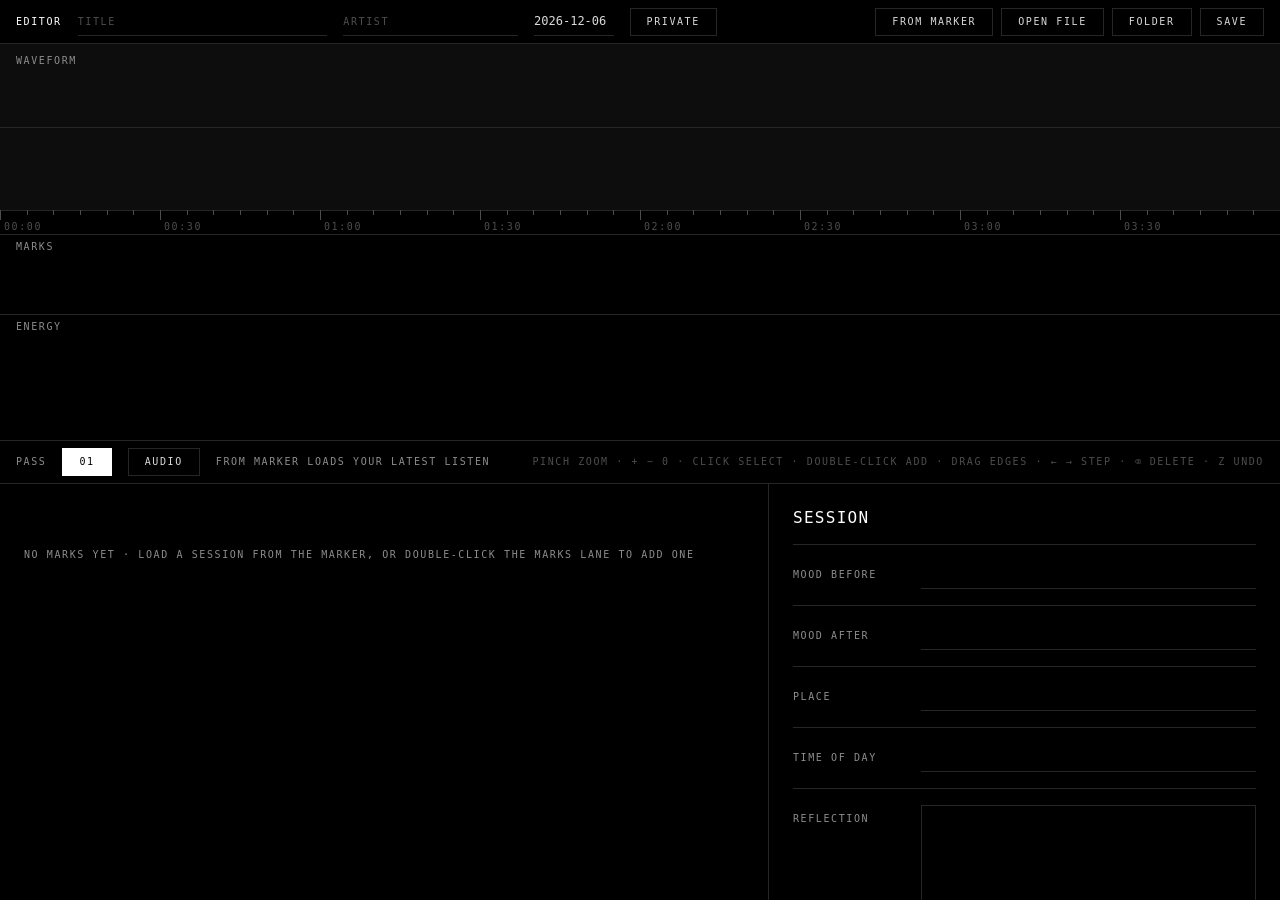
==== edit.html @ e6f2ccd7 "Add session editor, timeline zoom, and a step-by-step README - edit.html: fill in marks, sketch phot" ====
<!doctype html>
<html lang="en">
<head>
  <meta charset="utf-8">
  <meta name="viewport" content="width=device-width, initial-scale=1">
  <title>Session Editor</title>
  <link rel="stylesheet" href="assets/style.css">
  <style>
    body { display: grid; grid-template-rows: var(--bar) 44vh var(--bar) 1fr; overflow: hidden; }
    .bar { display: flex; align-items: center; gap: var(--u2); padding: 0 var(--u2); min-width: 0; overflow: hidden; border-bottom: var(--hair) solid var(--rule); }
    .bar .push { margin-left: auto; display: flex; gap: var(--u); align-items: center; }
    .tools { border-top: var(--hair) solid var(--rule); }
    #status { overflow: hidden; text-overflow: ellipsis; white-space: nowrap; flex: 1; min-width: 0; }
    #stage { position: relative; min-height: 0; }
    #score { position: absolute; inset: 0; width: 100%; height: 100%; display: block; }
    #passes { display: flex; gap: 0; }
    #passes .btn + .btn { border-left: none; }
    #sessionList { width: 200px; }

    .panels { display: grid; grid-template-columns: 3fr 2fr; min-height: 0; }
    .panel { overflow: auto; padding: var(--u3) var(--u3) var(--u6); min-width: 0; }
    .panel + .panel { border-left: var(--hair) solid var(--rule); }
    .panel h3 { font: var(--t-title); color: var(--live); text-transform: uppercase; letter-spacing: 0.08em; margin: 0 0 var(--u2); display: flex; align-items: baseline; gap: var(--u2); flex-wrap: wrap; }
    .empty { padding-top: var(--u4); }
    .row { display: grid; grid-template-columns: 112px 1fr; gap: var(--u2); padding: var(--u2) 0; border-top: var(--hair) solid var(--rule); align-items: start; }
    .row > .label { padding-top: 9px; }
    .inline { display: flex; flex-wrap: wrap; gap: var(--u); align-items: center; }
    .seg { display: flex; }
    .seg .btn + .btn { border-left: none; }
    .field.full { width: 100%; }
    .field.time { width: 88px; }
    .chips { display: flex; flex-wrap: wrap; gap: 6px; align-items: center; }
    .chip {
      font: var(--t-label); letter-spacing: var(--track-label); text-transform: uppercase;
      height: 24px; padding: 0 8px; display: inline-flex; align-items: center; gap: 8px;
      border: var(--hair) solid var(--mid); color: var(--bright); background: none; cursor: pointer;
    }
    .chip .x { color: var(--dim); }
    .chip:hover .x { color: var(--live); }
    .chip.sugg { border-style: dashed; border-color: var(--dim); color: var(--mid); }
    .chip.sugg:hover { border-color: var(--mid); color: var(--live); }
    .sugg-row { margin-top: var(--u); }
    .area {
      width: 100%; min-height: 64px; resize: vertical; display: block;
      font: var(--t-body); color: var(--bright); background: transparent;
      border: var(--hair) solid var(--rule); padding: var(--u);
    }
    .area:hover { border-color: var(--dim); }
    .area:focus { outline: none; border-color: var(--live); }
    .sw { width: 24px; height: 24px; border: var(--hair) solid var(--rule); padding: 0; cursor: pointer; }
    .sw.big { width: 28px; height: 28px; }
    .sw.add { background: var(--void); color: var(--mid); font: var(--t-data); }
    .sw.add:hover { color: var(--live); border-color: var(--mid); }
    input[type="color"].hidden { position: absolute; width: 0; height: 0; opacity: 0; pointer-events: none; }
    .thumbs { display: flex; flex-wrap: wrap; gap: var(--u); }
    .thumb { width: 80px; height: 80px; object-fit: cover; border: var(--hair) solid var(--rule); display: block; cursor: pointer; background: var(--slab); }
    .thumb.on { outline: var(--hair) solid var(--live); outline-offset: 2px; }
    .sketch { display: grid; grid-template-columns: 96px 1fr auto; gap: var(--u2); padding: var(--u2) 0; border-top: var(--hair) solid var(--rule); align-items: start; }
    .sketch img { width: 96px; height: 96px; object-fit: cover; border: var(--hair) solid var(--rule); background: var(--slab); }
    .sketch .meta { display: flex; flex-direction: column; gap: var(--u); min-width: 0; }
  </style>
</head>
<body>
  <header class="bar">
    <span class="label" style="color: var(--live)">Editor</span>
    <input class="field" id="title" placeholder="Title" autocomplete="off" style="width: 20%">
    <input class="field" id="artist" placeholder="Artist" autocomplete="off" style="width: 14%">
    <input class="field" id="date" placeholder="YYYY-MM-DD" autocomplete="off" style="width: 11ch">
    <button class="btn" id="privateBtn" title="Private sessions are saved to private/, which git ignores">Private</button>
    <div class="push">
      <button class="btn" id="fromMarkerBtn" title="Load the session currently in the Marker">From marker</button>
      <select class="field" id="sessionList" hidden><option value="">Open saved…</option></select>
      <button class="btn" id="openFileBtn">Open file</button>
      <button class="btn" id="folderBtn" title="Choose this repo's folder once so the editor can save straight into it">Folder</button>
      <button class="btn" id="saveBtn">Save</button>
    </div>
  </header>

  <div id="stage"><canvas id="score"></canvas></div>

  <div class="bar tools">
    <span class="label">Pass</span>
    <div id="passes"></div>
    <button class="btn" id="audioBtn" title="Optional: load the track to listen while editing">Audio</button>
    <span class="label" id="status"></span>
    <span class="label dimmed">pinch zoom · + − 0 · click select · double-click add · drag edges · ← → step · ⌫ delete · Z undo</span>
  </div>

  <div class="panels">
    <section class="panel" id="momentPanel"></section>
    <section class="panel" id="sessionPanel"></section>
  </div>

  <input type="file" id="jsonInput" accept="application/json,.json" hidden>
  <input type="file" id="audioInput" accept="audio/*" hidden>
  <input type="file" id="photoInput" accept="image/*" multiple hidden>
  <input type="color" id="colorInput" class="hidden">

<script src="assets/journal.js"></script>
<script src="assets/score.js"></script>
<script>
(function () {
  const J = window.Journal, E = J.escape;
  const DRAFT = "journal.editor.draft", MARKER = "journal.marker.current";
  const $ = (id) => document.getElementById(id);
  const round = (x, d = 1) => Math.round(x * 10 ** d) / 10 ** d;
  const fsAccess = "showDirectoryPicker" in window;

  let s = normalize(J.store.get(DRAFT));
  let selected = s.moments.length ? s.moments[0].n : null;
  let viewPass = s.passes.length ? s.passes[s.passes.length - 1].n : 1;
  let history = [];
  let images = new Map();         // sketch file -> { blob, url }
  let dir = null, dirPending = null;
  let library = [];               // sessions found in the repo folder: { path, session }
  let audio = null;               // HTMLAudioElement when a track is loaded for listening
  let drag = null;

  // ---------- model ----------
  function normalize(x) {
    const blank = {
      id: "", date: J.today(), private: false,
      track: { title: "", artist: "", source: "spotify", url: "", duration_s: null },
      context: { time_of_day: "", place: "", mood_before: "", mood_after: "" },
      passes: [], moments: [], sketches: [], reflection: "",
      waveform: { source: null, rate_hz: 20, peaks: [] }, audio_features: null
    };
    if (!x) return blank;
    const out = Object.assign(blank, x);
    out.track = Object.assign(blank.track, x.track);
    out.context = Object.assign({ time_of_day: "", place: "", mood_before: "", mood_after: "" }, x.context);
    out.waveform = x.waveform || { source: null, rate_hz: 20, peaks: [] };
    out.moments = (x.moments || []).map((m) => J.newMoment(Object.assign({}, m, m.kind === "range" ? {} : { kind: "tap", t_end_s: null })));
    out.sketches = x.sketches || [];
    delete out._marker;
    return out;
  }

  function moment(n) { return s.moments.find((m) => m.n === n); }
  function persist() { J.store.set(DRAFT, s); }

  // Every change goes through here so Z can undo it.
  function snapshot() { history.push(JSON.stringify(s)); if (history.length > 200) history.shift(); }
  function change(fn, opts = {}) {
    if (!opts.noSnapshot) snapshot();
    fn();
    persist(); draw();
    if (opts.panels !== false) renderPanels();
  }
  function undo() {
    if (!history.length) return setStatus("Nothing to undo");
    s = JSON.parse(history.pop());
    if (selected != null && !moment(selected)) selected = null;
    persist(); draw(); renderAll();
    setStatus("Undone");
  }

  function setStatus(text) { $("status").textContent = text; }

  function energyAt(passN, t) {
    const p = s.passes.find((x) => x.n === passN);
    if (!p || !p.energy_log || !p.energy_log.length) return null;
    let e = p.energy_log[0].energy;
    for (const pt of p.energy_log) { if (pt.t_s <= t) e = pt.energy; else break; }
    return round(e, 2);
  }

  function addMarkAt(t) {
    const n = s.moments.reduce((a, m) => Math.max(a, m.n), 0) + 1;
    change(() => {
      s.moments.push(J.newMoment({ n, pass: viewPass, kind: "tap", t_s: round(t), energy: energyAt(viewPass, t) }));
      s.moments.sort((a, b) => a.pass - b.pass || a.t_s - b.t_s);
      selected = n;
    });
  }

  function deleteSelected() {
    if (selected == null) return;
    const n = selected, list = passMoments(), i = list.findIndex((m) => m.n === n);
    change(() => {
      s.moments = s.moments.filter((m) => m.n !== n);
      const next = list[i + 1] || list[i - 1];
      selected = next ? next.n : null;
    });
    setStatus("Deleted mark " + String(n).padStart(2, "0") + " · Z to undo");
  }

  const passMoments = () => s.moments.filter((m) => m.pass === viewPass).sort((a, b) => a.t_s - b.t_s);

  function step(dir) {
    const list = passMoments(); if (!list.length) return;
    const i = list.findIndex((m) => m.n === selected);
    const next = list[i < 0 ? 0 : Math.min(list.length - 1, Math.max(0, i + dir))];
    selected = next.n; score.reveal(next.t_s); draw(); renderMoment();
  }

  // Values used before, most frequent first: from every saved session plus this one.
  function suggestions(key, exclude = []) {
    const counts = new Map();
    const add = (v) => { if (!v) return; const k = String(v).trim(); if (k && !exclude.includes(k)) counts.set(k, (counts.get(k) || 0) + 1); };
    const sources = library.map((x) => x.session).filter((x) => x.id !== s.id).concat([s]);
    sources.forEach((sess) => (sess.moments || []).forEach((m) => {
      const v = m[key]; Array.isArray(v) ? v.forEach(add) : add(v);
    }));
    return [...counts.entries()].sort((a, b) => b[1] - a[1]).slice(0, 16).map(([k]) => k);
  }

  // ---------- score ----------
  const score = Score.create($("score"));
  function draw() {
    score.draw({
      session: s, current: viewPass, selected, colors: true,
      t: audio ? audio.currentTime : 0, playhead: !!audio
    });
  }
  new ResizeObserver(() => { score.resize(); draw(); }).observe($("score"));

  const canvas = $("score");
  function pointer(e) { const r = canvas.getBoundingClientRect(); return [e.clientX - r.left, e.clientY - r.top]; }

  canvas.addEventListener("mousedown", (e) => {
    const [x, y] = pointer(e), h = score.hit(x, y);
    if ((h.lane === "wave" || h.lane === "ruler") && audio) { audio.currentTime = h.t; draw(); return; }
    if (h.mark) {
      const m = moment(h.mark.n);
      if (m.pass !== viewPass) { viewPass = m.pass; renderPasses(); }
      selected = m.n;
      const edge = m.kind === "range" ? h.mark.edge : "start";
      if (edge) drag = { n: m.n, edge, x0: x, moved: false };
      draw(); renderMoment();
    }
  });
  // Pinch zooms around the cursor; swiping moves along the track when zoomed in.
  canvas.addEventListener("wheel", (e) => {
    e.preventDefault();
    const [x] = pointer(e);
    if (e.ctrlKey) score.zoom(Math.exp(-e.deltaY * 0.01), x);
    else score.pan(Math.abs(e.deltaX) > Math.abs(e.deltaY) ? e.deltaX : e.deltaY);
    draw();
  }, { passive: false });
  let gestureScale = 1;   // Safari reports pinch as gesture events instead
  canvas.addEventListener("gesturestart", (e) => { e.preventDefault(); gestureScale = 1; });
  canvas.addEventListener("gesturechange", (e) => {
    e.preventDefault();
    score.zoom(e.scale / gestureScale, pointer(e)[0]); gestureScale = e.scale; draw();
  });
  function zoomKey(factor) {
    const m = moment(selected), x = m ? score.toX(m.t_s) : null;
    score.zoom(factor, x != null && x >= 0 && x <= canvas.clientWidth ? x : undefined);
    draw();
  }

  canvas.addEventListener("dblclick", (e) => {
    const [x, y] = pointer(e), h = score.hit(x, y);
    if (h.lane === "marks" && !h.mark) addMarkAt(h.t);
  });
  window.addEventListener("mousemove", (e) => {
    const [x, y] = pointer(e);
    if (!drag) {
      const h = score.hit(x, y);
      canvas.style.cursor = h.mark && h.lane === "marks" ? "ew-resize" : h.lane === "marks" ? "copy" : (audio && h.lane !== "energy" ? "text" : "default");
      return;
    }
    if (!drag.moved && Math.abs(x - drag.x0) < 3) return;
    if (!drag.moved) { snapshot(); drag.moved = true; }
    const m = moment(drag.n), t = round(Math.max(0, score.toT(x)));
    if (drag.edge === "end") m.t_end_s = Math.max(m.t_s + 0.1, t);
    else if (m.kind === "range") m.t_s = Math.min(m.t_end_s - 0.1, t);
    else m.t_s = t;
    draw();
  });
  window.addEventListener("mouseup", () => {
    if (drag && drag.moved) { persist(); renderMoment(); }
    drag = null;
  });

  // ---------- header ----------
  function bindHeader() {
    $("title").value = s.track.title || "";
    $("artist").value = s.track.artist || "";
    $("date").value = s.date || "";
    $("privateBtn").classList.toggle("on", !!s.private);
  }
  [["title", (v) => s.track.title = v], ["artist", (v) => s.track.artist = v], ["date", (v) => s.date = v]].forEach(([id, set]) => {
    const el = $(id);
    el.addEventListener("focus", snapshot);
    el.addEventListener("input", () => { set(el.value); persist(); });
    el.addEventListener("keydown", (e) => { if (e.key === "Enter") el.blur(); });
  });
  $("privateBtn").onclick = () => { change(() => { s.private = !s.private; }, { panels: false }); bindHeader(); };

  function renderPasses() {
    const box = $("passes"); box.innerHTML = "";
    const list = s.passes.length ? s.passes : [{ n: 1 }];
    list.forEach((p) => {
      const b = document.createElement("button");
      b.className = "btn" + (p.n === viewPass ? " on" : "");
      b.textContent = String(p.n).padStart(2, "0");
      b.onclick = () => { viewPass = p.n; const first = passMoments()[0]; selected = first ? first.n : null; renderPasses(); draw(); renderMoment(); };
      box.appendChild(b);
    });
  }

  // ---------- moment panel ----------
  function chipList(values, removeAttr) {
    return values.map((v, i) => '<button class="chip" data-' + removeAttr + '="' + i + '">' + E(v) + '<span class="x">×</span></button>').join("");
  }
  function suggList(values, attr) {
    return values.map((v) => '<button class="chip sugg" data-' + attr + '="' + E(v) + '">' + E(v) + "</button>").join("");
  }

  function renderMoment() {
    const box = $("momentPanel"), m = moment(selected);
    if (!m) {
      box.innerHTML = '<p class="label empty">' + (s.moments.length ? "Select a mark on the score" : "No marks yet · load a session from the Marker, or double-click the marks lane to add one") + "</p>";
      return;
    }
    const kinds = ["tap", "range"].map((k) => '<button class="btn' + (m.kind === k ? " on" : "") + '" data-kind="' + k + '">' + k + "</button>").join("");
    const sketchThumbs = s.sketches.length
      ? s.sketches.map((sk) => '<img class="thumb' + (m.sketch === sk.file ? " on" : "") + '" data-sketch="' + E(sk.file) + '" alt="' + E(sk.caption || sk.file) + '" src="' + E(images.get(sk.file) ? images.get(sk.file).url : "") + '">').join("")
      : '<span class="label dimmed">Add sketch photos in the session panel →</span>';
    box.innerHTML =
      '<h3>' + String(m.n).padStart(2, "0") + '<span class="label">Pass ' + String(m.pass).padStart(2, "0") + '</span>' +
        '<span class="seg">' + kinds + '</span><button class="btn" id="delBtn" style="margin-left:auto">Delete</button></h3>' +
      row("Time", '<div class="inline"><input class="field time" id="tStart" value="' + J.formatTime(m.t_s) + '">' +
        (m.kind === "range" ? '<span class="label">→</span><input class="field time" id="tEnd" value="' + J.formatTime(m.t_end_s) + '">' : "") +
        '<span class="label">Energy</span><input class="field time" id="mEnergy" value="' + (m.energy == null ? "" : m.energy.toFixed(2)) + '"></div>') +
      row("Tags", '<div class="chips">' + chipList(m.tags, "rmtag") + '<input class="field" id="tagInput" placeholder="Add tag ⏎" style="width:140px"></div>' +
        '<div class="chips sugg-row">' + suggList(suggestions("tags", m.tags), "addtag") + "</div>") +
      row("Colors", '<div class="chips">' + m.colors.map((c, i) => '<button class="sw big" title="Remove ' + E(c) + '" data-rmcolor="' + i + '" style="background:' + E(c) + '"></button>').join("") +
        '<button class="sw big add" id="addColor" title="Add a color">+</button></div>' +
        '<div class="chips sugg-row">' + suggestions("colors", m.colors).map((c) => '<button class="sw" title="' + E(c) + '" data-addcolor="' + E(c) + '" style="background:' + E(c) + '"></button>').join("") + "</div>") +
      row("Motion", '<input class="field full" data-text="motion" value="' + E(m.motion) + '" placeholder="Rising, spiral, scattering…">' +
        '<div class="chips sugg-row">' + suggList(suggestions("motion", [m.motion]), "set-motion") + "</div>") +
      row("Texture", '<input class="field full" data-text="texture" value="' + E(m.texture) + '" placeholder="Grainy, liquid, glass…">' +
        '<div class="chips sugg-row">' + suggList(suggestions("texture", [m.texture]), "set-texture") + "</div>") +
      row("Other", '<textarea class="area" data-text="other" placeholder="Anything that doesn\'t fit a field">' + E(m.other) + "</textarea>") +
      row("Note", '<textarea class="area" data-text="note">' + E(m.note) + "</textarea>") +
      row("Sketch", '<div class="thumbs">' + sketchThumbs + "</div>");

    box.querySelectorAll("[data-kind]").forEach((b) => b.onclick = () => change(() => {
      m.kind = b.dataset.kind;
      if (m.kind === "range" && m.t_end_s == null) m.t_end_s = round(m.t_s + 2);
      if (m.kind !== "range") m.t_end_s = null;
    }));
    $("delBtn").onclick = deleteSelected;
    const timeField = (id, apply) => { const el = $(id); if (!el) return;
      el.addEventListener("change", () => { const v = J.parseTime(el.value); if (v == null) { el.value = J.formatTime(apply()); return; } change(() => apply(round(v))); }); };
    timeField("tStart", (v) => { if (v != null) { m.t_s = m.t_end_s != null ? Math.min(v, m.t_end_s - 0.1) : v; } return m.t_s; });
    timeField("tEnd", (v) => { if (v != null) m.t_end_s = Math.max(v, m.t_s + 0.1); return m.t_end_s; });
    $("mEnergy").addEventListener("change", (e) => { const v = parseFloat(e.target.value); change(() => { m.energy = isNaN(v) ? null : round(Math.min(1, Math.max(0, v)), 2); }); });

    const tagInput = $("tagInput");
    tagInput.addEventListener("keydown", (e) => {
      if (e.key !== "Enter" || !tagInput.value.trim()) return;
      const v = tagInput.value.trim().toLowerCase();
      change(() => { if (!m.tags.includes(v)) m.tags.push(v); });
      $("tagInput").focus();
    });
    box.querySelectorAll("[data-rmtag]").forEach((b) => b.onclick = () => change(() => m.tags.splice(+b.dataset.rmtag, 1)));
    box.querySelectorAll("[data-addtag]").forEach((b) => b.onclick = () => change(() => { if (!m.tags.includes(b.dataset.addtag)) m.tags.push(b.dataset.addtag); }));
    box.querySelectorAll("[data-rmcolor]").forEach((b) => b.onclick = () => change(() => m.colors.splice(+b.dataset.rmcolor, 1)));
    box.querySelectorAll("[data-addcolor]").forEach((b) => b.onclick = () => change(() => m.colors.push(b.dataset.addcolor)));
    $("addColor").onclick = () => { const ci = $("colorInput"); ci.value = m.colors[m.colors.length - 1] || "#808080"; ci.click(); };
    ["motion", "texture"].forEach((k) => box.querySelectorAll("[data-set-" + k + "]").forEach((b) => b.onclick = () => change(() => { m[k] = b.dataset["set" + k[0].toUpperCase() + k.slice(1)]; })));
    box.querySelectorAll("[data-text]").forEach((el) => {
      el.addEventListener("focus", snapshot);
      el.addEventListener("input", () => { m[el.dataset.text] = el.value; persist(); });
    });
    box.querySelectorAll("[data-sketch]").forEach((img) => img.onclick = () => change(() => { m.sketch = m.sketch === img.dataset.sketch ? null : img.dataset.sketch; }));
  }
  function row(name, html) { return '<div class="row"><span class="label">' + name + "</span><div>" + html + "</div></div>"; }

  $("colorInput").addEventListener("change", (e) => {
    const m = moment(selected); if (!m) return;
    change(() => m.colors.push(e.target.value));
  });

  // ---------- session panel ----------
  function renderSession() {
    const box = $("sessionPanel"), c = s.context;
    const pinned = (file) => s.moments.filter((m) => m.sketch === file).map((m) => String(m.n).padStart(2, "0")).join(", ");
    box.innerHTML =
      "<h3>Session</h3>" +
      row("Mood before", '<input class="field full" data-ctx="mood_before" value="' + E(c.mood_before) + '">') +
      row("Mood after", '<input class="field full" data-ctx="mood_after" value="' + E(c.mood_after) + '">') +
      row("Place", '<input class="field full" data-ctx="place" value="' + E(c.place) + '">') +
      row("Time of day", '<input class="field full" data-ctx="time_of_day" value="' + E(c.time_of_day) + '">') +
      row("Reflection", '<textarea class="area" id="reflection" style="min-height:120px">' + E(s.reflection) + "</textarea>") +
      row("Track", '<div class="inline"><span class="data">' + E(s.track.source) + " · " + (s.track.duration_s ? J.formatTime(s.track.duration_s) : "length unknown") + "</span></div>" +
        '<input class="field full" id="trackUrl" placeholder="Link (optional)" value="' + E(s.track.url) + '">') +
      '<div class="row"><span class="label">Sketches</span><div><button class="btn" id="addPhotos">Add photos</button></div></div>' +
      s.sketches.map((sk, i) =>
        '<div class="sketch"><img alt="" src="' + E(images.get(sk.file) ? images.get(sk.file).url : "") + '">' +
        '<div class="meta"><span class="label">' + E(sk.file) + (pinned(sk.file) ? " · mark " + pinned(sk.file) : " · not pinned") + "</span>" +
        '<input class="field full" data-caption="' + i + '" placeholder="Caption" value="' + E(sk.caption) + '"></div>' +
        '<button class="btn" data-rmsketch="' + i + '">Remove</button></div>').join("");

    box.querySelectorAll("[data-ctx]").forEach((el) => {
      el.addEventListener("focus", snapshot);
      el.addEventListener("input", () => { s.context[el.dataset.ctx] = el.value; persist(); });
    });
    const refl = $("reflection");
    refl.addEventListener("focus", snapshot);
    refl.addEventListener("input", () => { s.reflection = refl.value; persist(); });
    const url = $("trackUrl");
    url.addEventListener("focus", snapshot);
    url.addEventListener("input", () => { s.track.url = url.value; persist(); });
    $("addPhotos").onclick = () => $("photoInput").click();
    box.querySelectorAll("[data-caption]").forEach((el) => {
      el.addEventListener("focus", snapshot);
      el.addEventListener("input", () => { s.sketches[+el.dataset.caption].caption = el.value; persist(); });
    });
    box.querySelectorAll("[data-rmsketch]").forEach((b) => b.onclick = () => {
      const sk = s.sketches[+b.dataset.rmsketch];
      change(() => {
        s.sketches.splice(+b.dataset.rmsketch, 1);
        s.moments.forEach((m) => { if (m.sketch === sk.file) m.sketch = null; });
      });
    });
  }

  // Photos are shrunk to 1600px JPEGs so the public repo stays light.
  async function addPhotos(files) {
    let next = s.sketches.reduce((a, sk) => Math.max(a, parseInt((sk.file.match(/(\d+)/) || [0, 0])[1], 10)), 0) + 1;
    const added = [], failed = [];
    for (const file of files) {
      try {
        const bmp = await createImageBitmap(file);
        const k = Math.min(1, 1600 / Math.max(bmp.width, bmp.height));
        const c = document.createElement("canvas");
        c.width = Math.round(bmp.width * k); c.height = Math.round(bmp.height * k);
        c.getContext("2d").drawImage(bmp, 0, 0, c.width, c.height);
        const blob = await new Promise((r) => c.toBlob(r, "image/jpeg", 0.85));
        const name = "sketch-" + J.pad(next++) + ".jpg";
        setImage(name, blob);
        J.db.set("draft-img:" + name, blob);
        added.push({ file: name, t_start_s: null, t_end_s: null, caption: "" });
      } catch (e) { failed.push(file.name); }
    }
    if (added.length) change(() => s.sketches.push(...added));
    setStatus(failed.length ? "Couldn't read " + failed.join(", ") + ". iPhone HEIC photos: export as JPEG first." : "Added " + added.length + " photo" + (added.length === 1 ? "" : "s"));
  }
  function setImage(name, blob) {
    const old = images.get(name); if (old) URL.revokeObjectURL(old.url);
    images.set(name, { blob, url: URL.createObjectURL(blob) });
  }

  // ---------- loading ----------
  async function load(session, imageBlobs, origin) {
    if (s.moments.length && s.id !== session.id && !confirm("Replace the session open in the editor? Unsaved edits will be lost.")) return;
    for (const sk of s.sketches) J.db.remove("draft-img:" + sk.file);
    images.forEach((v) => URL.revokeObjectURL(v.url));
    images = new Map();
    s = normalize(session);
    for (const [name, blob] of imageBlobs || []) { setImage(name, blob); J.db.set("draft-img:" + name, blob); }
    selected = s.moments.length ? s.moments[0].n : null;
    viewPass = s.passes.length ? s.passes[s.passes.length - 1].n : 1;
    history = [];
    persist(); renderAll(); draw();
    setStatus("Opened " + (origin || "session") + " · " + s.moments.length + " marks");
  }

  async function restoreDraftImages() {
    for (const sk of s.sketches) {
      const blob = await J.db.get("draft-img:" + sk.file);
      if (blob) setImage(sk.file, blob);
    }
    renderPanels();
  }

  $("fromMarkerBtn").onclick = () => {
    const m = J.store.get(MARKER);
    if (!m || !(m.moments || []).length) return setStatus("The Marker has no marks right now");
    load(m, null, "from Marker");
  };
  $("openFileBtn").onclick = () => $("jsonInput").click();
  $("jsonInput").onchange = async (e) => {
    const f = e.target.files[0]; e.target.value = "";
    if (!f) return;
    try { load(JSON.parse(await f.text()), null, f.name); }
    catch (err) { setStatus("That file isn't a session.json"); }
  };
  $("photoInput").onchange = (e) => { const files = [...e.target.files]; e.target.value = ""; if (files.length) addPhotos(files); };

  // ---------- repo folder (Chrome / Edge) ----------
  async function useFolder(handle) {
    dir = handle; dirPending = null;
    $("folderBtn").classList.add("on");
    $("folderBtn").textContent = "Folder · " + handle.name;
    await scanFolder();
  }
  async function connectFolder() {
    if (!fsAccess) { setStatus("This browser can't save into folders. Save will download the files instead."); return false; }
    try {
      if (dirPending) {
        if (await dirPending.requestPermission({ mode: "readwrite" }) === "granted") { await useFolder(dirPending); return true; }
      }
      const handle = await window.showDirectoryPicker({ id: "listening-journal", mode: "readwrite" });
      try { await handle.getFileHandle("mark.html"); }
      catch (e) { setStatus("Heads up: " + handle.name + " doesn't look like the journal repo (no mark.html)"); }
      J.db.set("repo-dir", handle);
      await useFolder(handle);
      return true;
    } catch (e) { return false; }
  }
  async function restoreFolder() {
    if (!fsAccess) { $("folderBtn").hidden = true; return; }
    const handle = await J.db.get("repo-dir");
    if (!handle) return;
    try {
      if (await handle.queryPermission({ mode: "readwrite" }) === "granted") await useFolder(handle);
      else { dirPending = handle; $("folderBtn").textContent = "Reconnect folder"; }
    } catch (e) {}
  }
  async function scanFolder() {
    library = [];
    for (const base of ["sessions", "private"]) {
      let d; try { d = await dir.getDirectoryHandle(base); } catch (e) { continue; }
      for await (const [name, h] of d.entries()) {
        if (h.kind !== "directory") continue;
        try {
          const f = await (await h.getFileHandle("session.json")).getFile();
          library.push({ path: base + "/" + name, session: JSON.parse(await f.text()) });
        } catch (e) {}
      }
    }
    library.sort((a, b) => (b.session.date || "").localeCompare(a.session.date || ""));
    const sel = $("sessionList");
    sel.innerHTML = '<option value="">Open saved… (' + library.length + ")</option>" +
      library.map((x, i) => '<option value="' + i + '">' + E((x.session.date || "") + " · " + (x.session.track.title || x.path)) + (x.path.startsWith("private") ? " · private" : "") + "</option>").join("");
    sel.hidden = false;
    renderPanels();
  }
  $("sessionList").onchange = async (e) => {
    const item = library[+e.target.value]; e.target.value = "";
    if (!item) return;
    const [base, name] = item.path.split("/");
    const folder = await (await dir.getDirectoryHandle(base)).getDirectoryHandle(name);
    const blobs = [];
    for (const sk of item.session.sketches || []) {
      try { blobs.push([sk.file, await (await folder.getFileHandle(sk.file)).getFile()]); } catch (err) {}
    }
    await load(Object.assign({}, item.session, { _savedPath: item.path }), blobs, item.path);
  };
  $("folderBtn").onclick = connectFolder;

  // ---------- saving ----------
  function cleanCopy() {
    const out = JSON.parse(JSON.stringify(s));
    Object.keys(out).forEach((k) => { if (k.startsWith("_")) delete out[k]; });
    out.id = J.sessionId(out.date, out.track);
    return out;
  }
  async function writeFile(folder, name, data) {
    const w = await (await folder.getFileHandle(name, { create: true })).createWritable();
    await w.write(data); await w.close();
  }
  async function save() {
    if (!s.track.title) { $("title").focus(); return setStatus("Add a title before saving"); }
    const out = cleanCopy(), base = s.private ? "private" : "sessions", path = base + "/" + out.id;
    if (!dir && fsAccess && !(await connectFolder())) return setStatus("Save needs the repo folder · click Folder");
    if (dir) {
      try {
        if (await dir.queryPermission({ mode: "readwrite" }) !== "granted" && await dir.requestPermission({ mode: "readwrite" }) !== "granted") return setStatus("No permission to write to the folder");
        const folder = await (await dir.getDirectoryHandle(base, { create: true })).getDirectoryHandle(out.id, { create: true });
        await writeFile(folder, "session.json", JSON.stringify(out, null, 2) + "\n");
        for (const sk of s.sketches) { const img = images.get(sk.file); if (img) await writeFile(folder, sk.file, img.blob); }
        const moved = s._savedPath && s._savedPath !== path ? " · the old folder " + s._savedPath + " is still there" : "";
        s._savedPath = path; s.id = out.id; persist();
        setStatus("Saved to " + path + "/" + moved);
        scanFolder();
      } catch (e) { setStatus("Couldn't save: " + e.message); }
      return;
    }
    // No folder access (Safari, Firefox): download everything and move it by hand.
    J.download("session.json", JSON.stringify(out, null, 2) + "\n");
    s.sketches.forEach((sk, i) => { const img = images.get(sk.file); if (img) setTimeout(() => J.download(sk.file, img.blob), 300 * (i + 1)); });
    setStatus("Downloaded · move the files into " + path + "/");
  }
  $("saveBtn").onclick = save;

  // ---------- audio (optional, for listening while editing) ----------
  $("audioBtn").onclick = () => {
    if (audio) { audio.pause(); audio = null; $("audioBtn").classList.remove("on"); draw(); return; }
    $("audioInput").click();
  };
  $("audioInput").onchange = (e) => {
    const f = e.target.files[0]; e.target.value = "";
    if (!f) return;
    audio = new Audio(URL.createObjectURL(f));
    $("audioBtn").classList.add("on");
    setStatus("Audio · " + f.name + " · space play/pause · N add mark at playhead · click waveform to seek");
    (function tick() { if (!audio) return; if (!audio.paused) draw(); requestAnimationFrame(tick); })();
    draw();
  };

  // ---------- keys ----------
  const typing = (e) => e.target instanceof Element && e.target.matches("input, select, textarea");
  document.addEventListener("keydown", (e) => {
    if ((e.metaKey || e.ctrlKey) && e.key.toLowerCase() === "s") { e.preventDefault(); save(); return; }
    if (typing(e)) { if (e.key === "Escape") e.target.blur(); return; }
    if ((e.metaKey || e.ctrlKey) && e.key.toLowerCase() === "z") { e.preventDefault(); undo(); return; }
    if (e.metaKey || e.ctrlKey || e.altKey) return;
    if (e.key === "ArrowLeft") { e.preventDefault(); step(-1); }
    else if (e.key === "ArrowRight") { e.preventDefault(); step(1); }
    else if (e.key === "Backspace" || e.key === "Delete") { e.preventDefault(); deleteSelected(); }
    else if (e.key.toLowerCase() === "z") undo();
    else if (e.key === "=" || e.key === "+") zoomKey(2);
    else if (e.key === "-") zoomKey(0.5);
    else if (e.key === "0") { score.fit(); draw(); }
    else if (e.code === "Space" && audio) { e.preventDefault(); audio.paused ? audio.play() : audio.pause(); draw(); }
    else if (e.key.toLowerCase() === "n" && audio) addMarkAt(audio.currentTime);
  });

  // ---------- start ----------
  function renderPanels() { renderMoment(); renderSession(); }
  function renderAll() { bindHeader(); renderPasses(); renderPanels(); }
  renderAll(); draw();
  restoreDraftImages();
  restoreFolder();
  setStatus(s.moments.length ? "Draft restored · " + s.moments.length + " marks" : "From marker loads your latest listen");
})();
</script>
</body>
</html>
---- assets/style.css ----
/* ==========================================================================
   Listening Journal design system
   Architectural, brutalist, minimal. Pure monochrome on black.
   Rules: no radius, no shadow, no blur, no gradients, no color.
   One typeface (system monospace, works offline). 8px unit. 1px lines.
   Spec: docs/design-system.html
   ========================================================================== */

:root {
  /* Ink: black ground, five steps of grey, white reserved for the live moment */
  --void:   #000000;  /* ground: every page */
  --slab:   #0d0d0d;  /* filled areas: lanes, range bodies, energy area */
  --rule:   #262626;  /* structure: grid lines, lane dividers, borders at rest */
  --dim:    #4d4d4d;  /* inactive: other passes, disabled, ruler ticks */
  --mid:    #8c8c8c;  /* secondary: labels, waveform at rest, hatch */
  --bright: #d9d9d9;  /* primary text, played waveform, energy line */
  --live:   #ffffff;  /* the now: playhead, new marks, active control */

  /* Type */
  --mono: ui-monospace, "SF Mono", SFMono-Regular, Menlo, Consolas, monospace;
  --t-display: 300 48px/1 var(--mono);
  --t-title:   400 16px/1.25 var(--mono);
  --t-body:    400 13px/1.5 var(--mono);
  --t-data:    400 12px/1 var(--mono);
  --t-label:   500 10px/1 var(--mono);
  --track-label: 0.16em;

  /* Space: everything is a multiple of 8 */
  --u: 8px;
  --u2: 16px;
  --u3: 24px;
  --u4: 32px;
  --u6: 48px;
  --bar: 44px;          /* header / footer height */

  /* Line */
  --hair: 1px;
  --edge: 2px;          /* emphasis only: the playhead */

  color-scheme: dark;
}

* { box-sizing: border-box; border-radius: 0; }
html, body { margin: 0; height: 100%; }
body {
  background: var(--void);
  color: var(--bright);
  font: var(--t-body);
  -webkit-font-smoothing: antialiased;
  -webkit-tap-highlight-color: transparent;
  font-variant-numeric: tabular-nums;
}
::selection { background: var(--live); color: var(--void); }
a { color: var(--bright); text-decoration: none; border-bottom: var(--hair) solid var(--dim); }
a:hover { color: var(--live); border-color: var(--live); }

/* ---- Text roles ---- */
.label {
  font: var(--t-label);
  letter-spacing: var(--track-label);
  text-transform: uppercase;
  color: var(--mid);
}
.data { font: var(--t-data); color: var(--bright); }
.display { font: var(--t-display); letter-spacing: -0.02em; color: var(--live); }
.dimmed { color: var(--dim); }

/* ---- Controls: rectangles, hairline, invert when active ---- */
.btn {
  font: var(--t-label);
  letter-spacing: var(--track-label);
  text-transform: uppercase;
  color: var(--bright);
  background: var(--void);
  border: var(--hair) solid var(--rule);
  height: 28px;
  padding: 0 var(--u2);
  cursor: pointer;
  white-space: nowrap;
}
.btn:hover { border-color: var(--mid); color: var(--live); }
.btn:active, .btn.on { background: var(--live); color: var(--void); border-color: var(--live); }
.btn:disabled { color: var(--dim); border-color: var(--rule); background: var(--void); cursor: default; }
.btn:focus-visible, .field:focus-visible { outline: var(--hair) solid var(--live); outline-offset: 2px; }

.field {
  font: var(--t-data);
  color: var(--bright);
  background: transparent;
  border: none;
  border-bottom: var(--hair) solid var(--rule);
  height: 28px;
  padding: 0;
  min-width: 0;
}
.field::placeholder { color: var(--dim); text-transform: uppercase; letter-spacing: var(--track-label); font: var(--t-label); }
.field:hover { border-color: var(--dim); }
.field:focus { outline: none; border-color: var(--live); }
select.field { cursor: pointer; }
select.field option { background: var(--void); }

/* Glyph fill for ranges: architectural section hatch */
.hatch {
  background: repeating-linear-gradient(135deg, var(--mid) 0 1px, transparent 1px 6px), var(--slab);
}
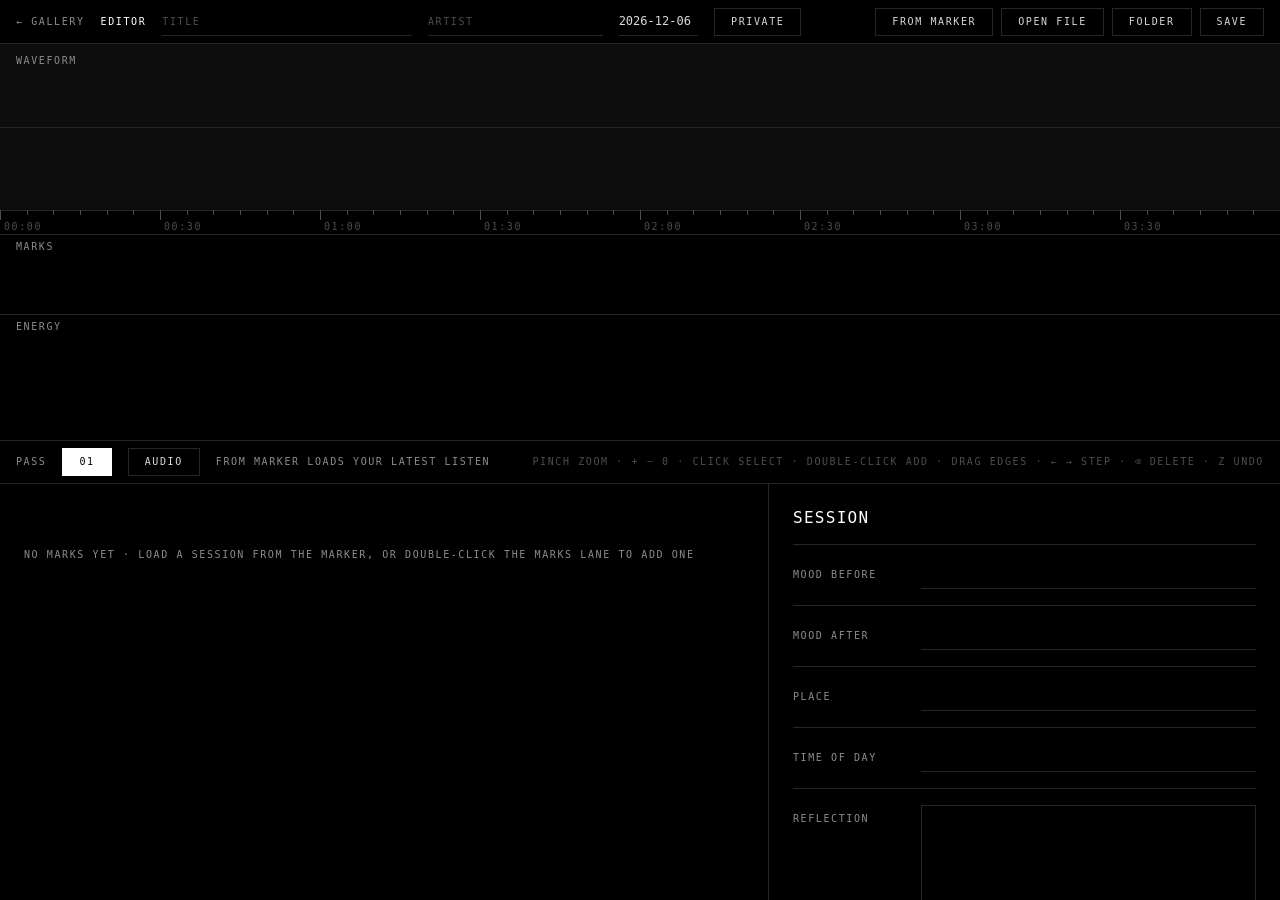
==== commit d029c318: "Add gallery, session page, visualizer concept, and Marker keys/settings - index.html: TECHNO-THETIK " ====
--- a/edit.html
+++ b/edit.html
@@ -4,12 +4,15 @@
   <meta charset="utf-8">
   <meta name="viewport" content="width=device-width, initial-scale=1">
   <title>Session Editor</title>
-  <link rel="stylesheet" href="assets/style.css">
+  <link rel="stylesheet" href="assets/style.css?v=2">
   <style>
     body { display: grid; grid-template-rows: var(--bar) 44vh var(--bar) 1fr; overflow: hidden; }
     .bar { display: flex; align-items: center; gap: var(--u2); padding: 0 var(--u2); min-width: 0; overflow: hidden; border-bottom: var(--hair) solid var(--rule); }
     .bar .push { margin-left: auto; display: flex; gap: var(--u); align-items: center; }
     .tools { border-top: var(--hair) solid var(--rule); }
+    .home { border: none; font: var(--t-label); letter-spacing: var(--track-label); text-transform: uppercase; color: var(--mid); white-space: nowrap; flex: none; }
+    .home:hover { color: var(--live); }
+
     #status { overflow: hidden; text-overflow: ellipsis; white-space: nowrap; flex: 1; min-width: 0; }
     #stage { position: relative; min-height: 0; }
     #score { position: absolute; inset: 0; width: 100%; height: 100%; display: block; }
@@ -62,6 +65,7 @@
 </head>
 <body>
   <header class="bar">
+    <a class="home" href="index.html" title="Back to the gallery">← Gallery</a>
     <span class="label" style="color: var(--live)">Editor</span>
     <input class="field" id="title" placeholder="Title" autocomplete="off" style="width: 20%">
     <input class="field" id="artist" placeholder="Artist" autocomplete="off" style="width: 14%">
@@ -96,8 +100,8 @@
   <input type="file" id="photoInput" accept="image/*" multiple hidden>
   <input type="color" id="colorInput" class="hidden">
 
-<script src="assets/journal.js"></script>
-<script src="assets/score.js"></script>
+<script src="assets/journal.js?v=2"></script>
+<script src="assets/score.js?v=2"></script>
 <script>
 (function () {
   const J = window.Journal, E = J.escape;
@@ -526,12 +530,28 @@
       }
     }
     library.sort((a, b) => (b.session.date || "").localeCompare(a.session.date || ""));
+    writeIndexes();
     const sel = $("sessionList");
     sel.innerHTML = '<option value="">Open saved… (' + library.length + ")</option>" +
       library.map((x, i) => '<option value="' + i + '">' + E((x.session.date || "") + " · " + (x.session.track.title || x.path)) + (x.path.startsWith("private") ? " · private" : "") + "</option>").join("");
     sel.hidden = false;
     renderPanels();
   }
+  // The gallery reads sessions/index.json (and private/index.json on this computer only).
+  async function writeIndexes() {
+    for (const base of ["sessions", "private"]) {
+      const items = library.filter((x) => x.path.startsWith(base + "/")).map((x) => J.summarize(x.session, x.path));
+      try {
+        let d;
+        try { d = await dir.getDirectoryHandle(base, { create: items.length > 0 }); } catch (e) { continue; }
+        const text = JSON.stringify({ sessions: items }, null, 1) + "\n";
+        let old = "";
+        try { old = await (await (await d.getFileHandle("index.json")).getFile()).text(); } catch (e) {}
+        if (old !== text) await writeFile(d, "index.json", text);
+      } catch (e) {}
+    }
+  }
+
   $("sessionList").onchange = async (e) => {
     const item = library[+e.target.value]; e.target.value = "";
     if (!item) return;
